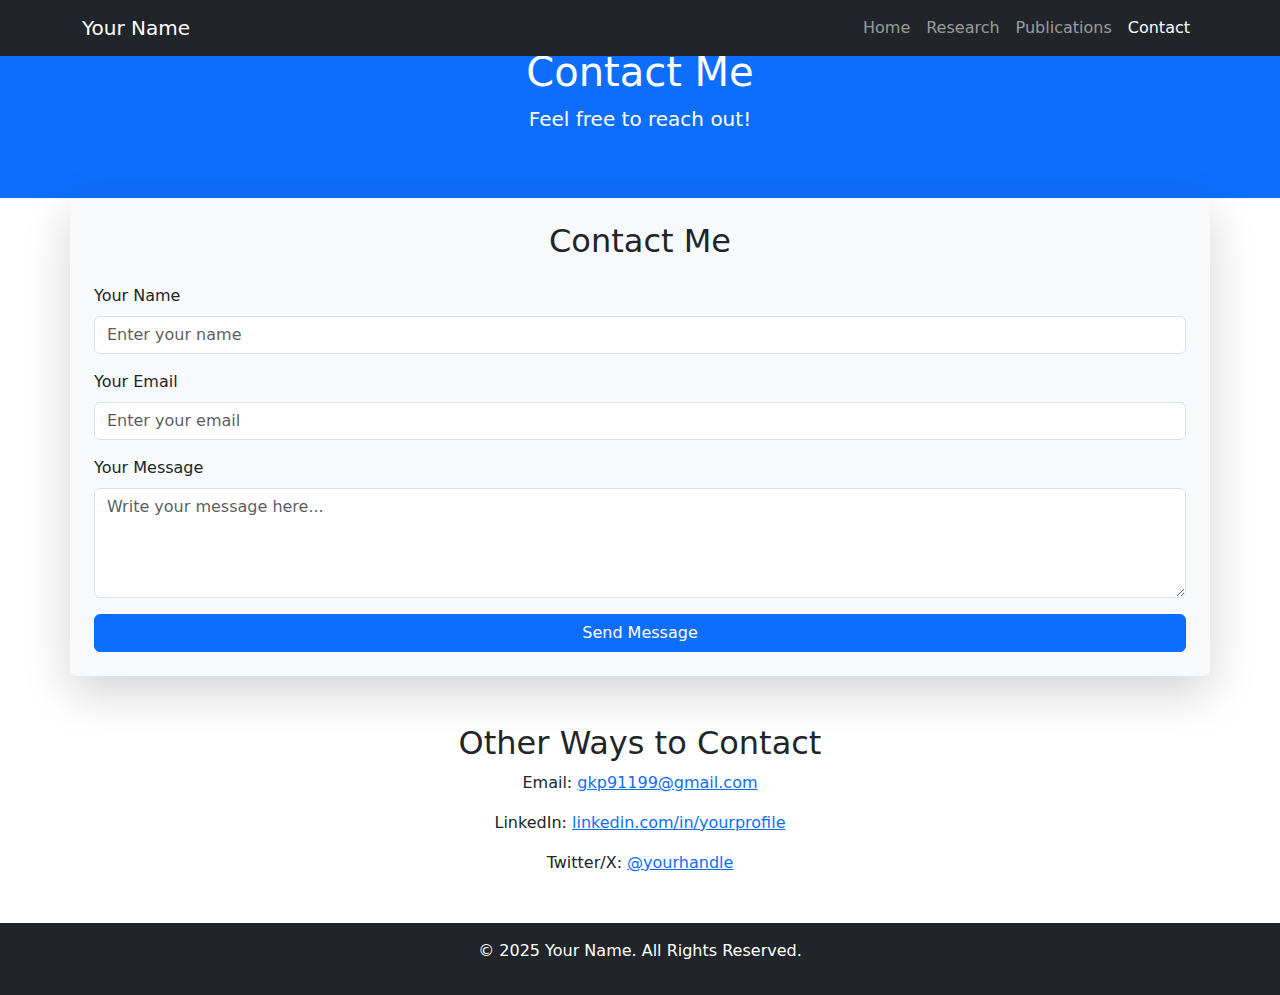
==== contact.html @ edc0ef41 "Updated contact info" ====
<!DOCTYPE html>
<html lang="en">
<head>
    <meta charset="UTF-8">
    <meta name="viewport" content="width=device-width, initial-scale=1.0">
    <title>Contact - Your Name</title>
    <link rel="stylesheet" href="https://cdn.jsdelivr.net/npm/bootstrap@5.3.0/dist/css/bootstrap.min.css">
    <link rel="stylesheet" href="styles.css">
    <link href="https://fonts.googleapis.com/css2?family=Poppins:wght@300;400;600&display=swap" rel="stylesheet">
</head>
<body>

    <!-- Navigation -->
    <nav class="navbar navbar-expand-lg navbar-dark bg-dark fixed-top">
        <div class="container">
            <a class="navbar-brand" href="index.html">Your Name</a>
            <button class="navbar-toggler" type="button" data-bs-toggle="collapse" data-bs-target="#navbarNav">
                <span class="navbar-toggler-icon"></span>
            </button>
            <div class="collapse navbar-collapse" id="navbarNav">
                <ul class="navbar-nav ms-auto">
                    <li class="nav-item"><a class="nav-link" href="index.html">Home</a></li>
                    <li class="nav-item"><a class="nav-link" href="research.html">Research</a></li>
                    <li class="nav-item"><a class="nav-link" href="publications.html">Publications</a></li>
                    <li class="nav-item"><a class="nav-link active" href="contact.html">Contact</a></li>
                </ul>
            </div>
        </div>
    </nav>

    <!-- Contact Header -->
    <header class="bg-primary text-white text-center py-5">
        <div class="container">
            <h1>Contact Me</h1>
            <p class="lead">Feel free to reach out!</p>
        </div>
    </header>

    <!-- Contact Form -->
    <form action="https://formsubmit.co/gkp91199@gmail.com" method="POST" class="container p-4 shadow-lg rounded bg-light">
        <h2 class="text-center mb-4">Contact Me</h2>
    
        <div class="mb-3">
            <label for="name" class="form-label">Your Name</label>
            <input type="text" class="form-control" name="name" id="name" placeholder="Enter your name" required>
        </div>
    
        <div class="mb-3">
            <label for="email" class="form-label">Your Email</label>
            <input type="email" class="form-control" name="email" id="email" placeholder="Enter your email" required>
        </div>
    
        <div class="mb-3">
            <label for="message" class="form-label">Your Message</label>
            <textarea class="form-control" name="message" id="message" rows="4" placeholder="Write your message here..." required></textarea>
        </div>
    
        <input type="hidden" name="_captcha" value="false">
        <input type="hidden" name="_next" value="https://yourwebsite.com/thank-you.html">
    
        <button type="submit" class="btn btn-primary w-100">Send Message</button>
    </form>
    

    <!-- Contact Info -->
    <section class="container text-center my-5">
        <h2>Other Ways to Contact</h2>
        <p>Email: <a href="mailto:gkp91199@gmail.com">gkp91199@gmail.com</a></p>
        <p>LinkedIn: <a href="https://linkedin.com/in/yourprofile" target="_blank">linkedin.com/in/yourprofile</a></p>
        <p>Twitter/X: <a href="https://twitter.com/yourhandle" target="_blank">@yourhandle</a></p>
    </section>

    <!-- Footer -->
    <footer class="bg-dark text-white text-center py-3">
        <p>&copy; 2025 Your Name. All Rights Reserved.</p>
    </footer>

    <script src="https://cdn.jsdelivr.net/npm/bootstrap@5.3.0/dist/js/bootstrap.bundle.min.js"></script>
</body>

<script>
    document.addEventListener("DOMContentLoaded", function () {
        let currentPath = window.location.pathname.split("/").pop(); // Get current page filename
        if (currentPath === "") currentPath = "index.html"; // Default to home page
    
        document.querySelectorAll(".nav-link").forEach(link => {
            if (link.getAttribute("href") === currentPath) {
                link.classList.add("active");
            } else {
                link.classList.remove("active");
            }
        });
    });
</script>

</html>
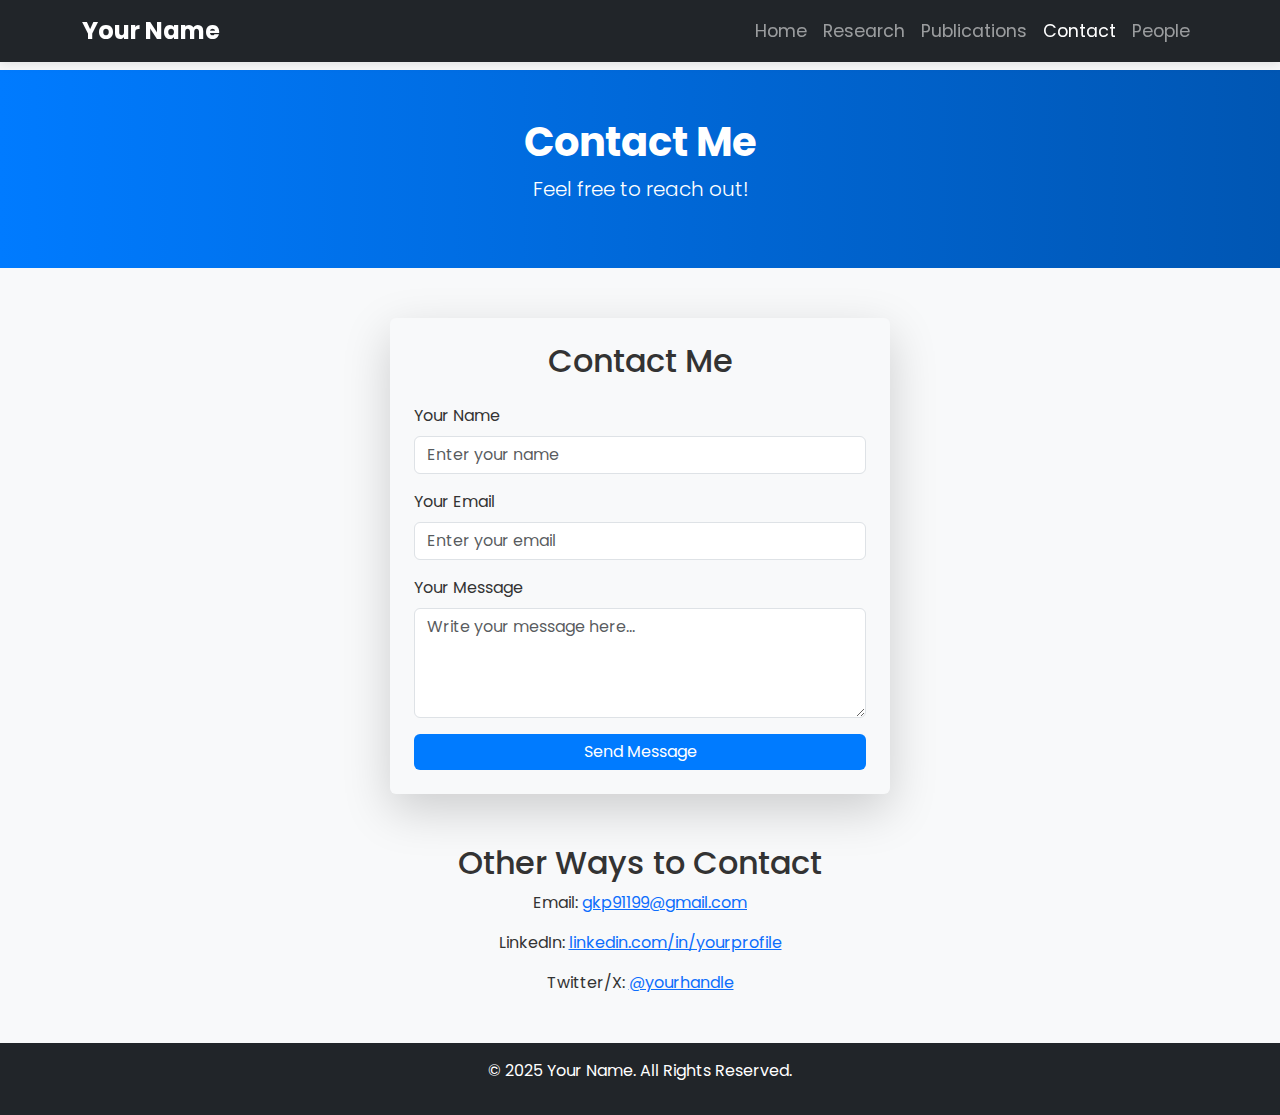
==== commit f5318824: "Added People page" ====
--- a/contact.html
+++ b/contact.html
@@ -23,6 +23,7 @@
                     <li class="nav-item"><a class="nav-link" href="research.html">Research</a></li>
                     <li class="nav-item"><a class="nav-link" href="publications.html">Publications</a></li>
                     <li class="nav-item"><a class="nav-link active" href="contact.html">Contact</a></li>
+                    <li class="nav-item"><a class="nav-link" href="people.html">People</a></li>
                 </ul>
             </div>
         </div>
--- a/styles.css
+++ b/styles.css
@@ -0,0 +1,82 @@
+/* General Styles */
+body {
+    padding-top: 70px; /* Prevents navbar from overlapping content */
+    font-family: 'Poppins', sans-serif;  /* Use a professional-looking font */
+    background-color: #f8f9fa; /* Light gray background */
+    color: #333; /* Dark gray text for readability */
+}
+
+/* Navbar Customization */
+.navbar {
+    box-shadow: 0 2px 10px rgba(0, 0, 0, 0.1); /* Add shadow for a floating effect */
+}
+
+.navbar-brand {
+    font-weight: bold;
+    font-size: 1.5rem;
+}
+
+.navbar-nav .nav-link {
+    font-size: 1.1rem;
+    padding: 10px 15px;
+}
+
+.navbar-nav .nav-link:hover {
+    color: #007bff !important; /* Highlight on hover */
+}
+
+/* Header Section */
+header {
+    background: linear-gradient(to right, #007bff, #0056b3); /* Gradient for modern look */
+    color: white;
+    padding: 60px 0;
+}
+
+header h1 {
+    font-size: 2.5rem;
+    font-weight: bold;
+}
+
+/* Contact Form Customization */
+form {
+    background: white;
+    padding: 20px;
+    border-radius: 10px;
+    box-shadow: 0 0 10px rgba(0, 0, 0, 0.1);
+}
+
+form .btn {
+    background-color: #007bff;
+    border: none;
+}
+
+form .btn:hover {
+    background-color: #0056b3;
+}
+
+/* Footer */
+footer {
+    background-color: #222;
+    color: white;
+    padding: 15px 0;
+}
+
+.hero-section {
+    background: linear-gradient(to right, #007bff, #0056b3); /* Blue gradient */
+    padding: 100px 0;
+}
+
+.hero-section h1 {
+    font-size: 3rem;
+    font-weight: bold;
+}
+
+.hero-section p {
+    font-size: 1.2rem;
+    font-weight: 300;
+}
+
+form.container {
+    max-width: 500px;
+    margin: 50px auto;
+}
